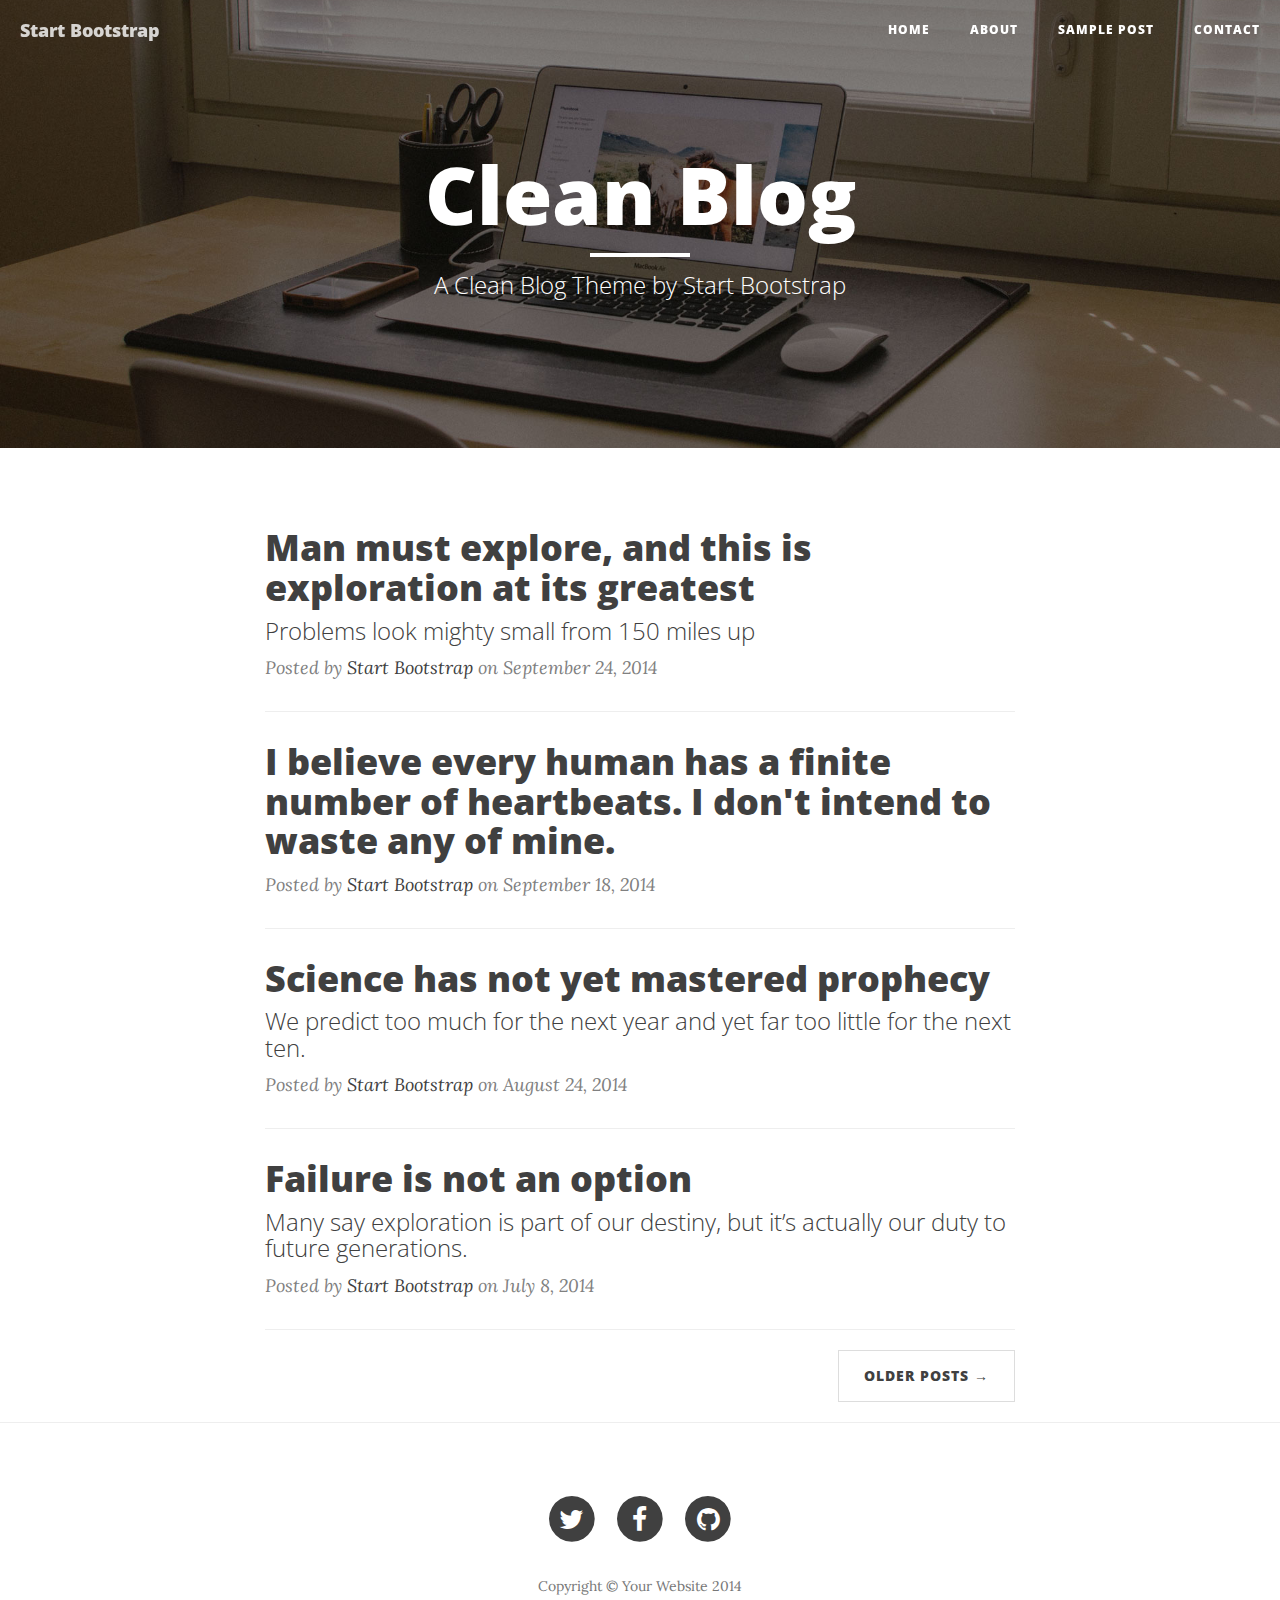
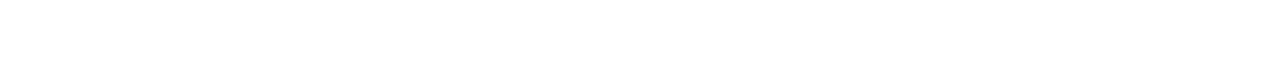
==== index.html @ 5ddb4e1a "initial site upload" ====
<!DOCTYPE html>
<html lang="en">

<head>

    <meta charset="utf-8">
    <meta http-equiv="X-UA-Compatible" content="IE=edge">
    <meta name="viewport" content="width=device-width, initial-scale=1">
    <meta name="description" content="">
    <meta name="author" content="">

    <title>Clean Blog</title>

    <!-- Bootstrap Core CSS -->
    <link href="css/bootstrap.min.css" rel="stylesheet">

    <!-- Custom CSS -->
    <link href="css/clean-blog.min.css" rel="stylesheet">

    <!-- Custom Fonts -->
    <link href="http://maxcdn.bootstrapcdn.com/font-awesome/4.1.0/css/font-awesome.min.css" rel="stylesheet" type="text/css">
    <link href='http://fonts.googleapis.com/css?family=Lora:400,700,400italic,700italic' rel='stylesheet' type='text/css'>
    <link href='http://fonts.googleapis.com/css?family=Open+Sans:300italic,400italic,600italic,700italic,800italic,400,300,600,700,800' rel='stylesheet' type='text/css'>

    <!-- HTML5 Shim and Respond.js IE8 support of HTML5 elements and media queries -->
    <!-- WARNING: Respond.js doesn't work if you view the page via file:// -->
    <!--[if lt IE 9]>
        <script src="https://oss.maxcdn.com/libs/html5shiv/3.7.0/html5shiv.js"></script>
        <script src="https://oss.maxcdn.com/libs/respond.js/1.4.2/respond.min.js"></script>
    <![endif]-->

</head>

<body>

    <!-- Navigation -->
    <nav class="navbar navbar-default navbar-custom navbar-fixed-top">
        <div class="container-fluid">
            <!-- Brand and toggle get grouped for better mobile display -->
            <div class="navbar-header page-scroll">
                <button type="button" class="navbar-toggle" data-toggle="collapse" data-target="#bs-example-navbar-collapse-1">
                    <span class="sr-only">Toggle navigation</span>
                    <span class="icon-bar"></span>
                    <span class="icon-bar"></span>
                    <span class="icon-bar"></span>
                </button>
                <a class="navbar-brand" href="index.html">Start Bootstrap</a>
            </div>

            <!-- Collect the nav links, forms, and other content for toggling -->
            <div class="collapse navbar-collapse" id="bs-example-navbar-collapse-1">
                <ul class="nav navbar-nav navbar-right">
                    <li>
                        <a href="index.html">Home</a>
                    </li>
                    <li>
                        <a href="about.html">About</a>
                    </li>
                    <li>
                        <a href="post.html">Sample Post</a>
                    </li>
                    <li>
                        <a href="contact.html">Contact</a>
                    </li>
                </ul>
            </div>
            <!-- /.navbar-collapse -->
        </div>
        <!-- /.container -->
    </nav>

    <!-- Page Header -->
    <!-- Set your background image for this header on the line below. -->
    <header class="intro-header" style="background-image: url('img/home-bg.jpg')">
        <div class="container">
            <div class="row">
                <div class="col-lg-8 col-lg-offset-2 col-md-10 col-md-offset-1">
                    <div class="site-heading">
                        <h1>Clean Blog</h1>
                        <hr class="small">
                        <span class="subheading">A Clean Blog Theme by Start Bootstrap</span>
                    </div>
                </div>
            </div>
        </div>
    </header>

    <!-- Main Content -->
    <div class="container">
        <div class="row">
            <div class="col-lg-8 col-lg-offset-2 col-md-10 col-md-offset-1">
                <div class="post-preview">
                    <a href="post.html">
                        <h2 class="post-title">
                            Man must explore, and this is exploration at its greatest
                        </h2>
                        <h3 class="post-subtitle">
                            Problems look mighty small from 150 miles up
                        </h3>
                    </a>
                    <p class="post-meta">Posted by <a href="#">Start Bootstrap</a> on September 24, 2014</p>
                </div>
                <hr>
                <div class="post-preview">
                    <a href="post.html">
                        <h2 class="post-title">
                            I believe every human has a finite number of heartbeats. I don't intend to waste any of mine.
                        </h2>
                    </a>
                    <p class="post-meta">Posted by <a href="#">Start Bootstrap</a> on September 18, 2014</p>
                </div>
                <hr>
                <div class="post-preview">
                    <a href="post.html">
                        <h2 class="post-title">
                            Science has not yet mastered prophecy
                        </h2>
                        <h3 class="post-subtitle">
                            We predict too much for the next year and yet far too little for the next ten.
                        </h3>
                    </a>
                    <p class="post-meta">Posted by <a href="#">Start Bootstrap</a> on August 24, 2014</p>
                </div>
                <hr>
                <div class="post-preview">
                    <a href="post.html">
                        <h2 class="post-title">
                            Failure is not an option
                        </h2>
                        <h3 class="post-subtitle">
                            Many say exploration is part of our destiny, but it’s actually our duty to future generations.
                        </h3>
                    </a>
                    <p class="post-meta">Posted by <a href="#">Start Bootstrap</a> on July 8, 2014</p>
                </div>
                <hr>
                <!-- Pager -->
                <ul class="pager">
                    <li class="next">
                        <a href="#">Older Posts &rarr;</a>
                    </li>
                </ul>
            </div>
        </div>
    </div>

    <hr>

    <!-- Footer -->
    <footer>
        <div class="container">
            <div class="row">
                <div class="col-lg-8 col-lg-offset-2 col-md-10 col-md-offset-1">
                    <ul class="list-inline text-center">
                        <li>
                            <a href="#">
                                <span class="fa-stack fa-lg">
                                    <i class="fa fa-circle fa-stack-2x"></i>
                                    <i class="fa fa-twitter fa-stack-1x fa-inverse"></i>
                                </span>
                            </a>
                        </li>
                        <li>
                            <a href="#">
                                <span class="fa-stack fa-lg">
                                    <i class="fa fa-circle fa-stack-2x"></i>
                                    <i class="fa fa-facebook fa-stack-1x fa-inverse"></i>
                                </span>
                            </a>
                        </li>
                        <li>
                            <a href="#">
                                <span class="fa-stack fa-lg">
                                    <i class="fa fa-circle fa-stack-2x"></i>
                                    <i class="fa fa-github fa-stack-1x fa-inverse"></i>
                                </span>
                            </a>
                        </li>
                    </ul>
                    <p class="copyright text-muted">Copyright &copy; Your Website 2014</p>
                </div>
            </div>
        </div>
    </footer>

    <!-- jQuery -->
    <script src="js/jquery.js"></script>

    <!-- Bootstrap Core JavaScript -->
    <script src="js/bootstrap.min.js"></script>

    <!-- Custom Theme JavaScript -->
    <script src="js/clean-blog.min.js"></script>

</body>

</html>
---- css/clean-blog.min.css ----
/*!
 * Clean Blog v1.0.0 (http://startbootstrap.com)
 * Copyright 2014 Start Bootstrap
 * Licensed under Apache 2.0 (https://github.com/IronSummitMedia/startbootstrap/blob/gh-pages/LICENSE)
 */

body{font-family:Lora,'Times New Roman',serif;font-size:20px;color:#404040}p{line-height:1.5;margin:30px 0}p a{text-decoration:underline}h1,h2,h3,h4,h5,h6{font-family:'Open Sans','Helvetica Neue',Helvetica,Arial,sans-serif;font-weight:800}a{color:#404040}a:hover,a:focus{color:#0085a1}a img:hover,a img:focus{cursor:zoom-in}blockquote{color:gray;font-style:italic}hr.small{max-width:100px;margin:15px auto;border-width:4px;border-color:#fff}.navbar-custom{position:absolute;top:0;left:0;width:100%;z-index:3;font-family:'Open Sans','Helvetica Neue',Helvetica,Arial,sans-serif}.navbar-custom .navbar-brand{font-weight:800}.navbar-custom .nav li a{text-transform:uppercase;font-size:12px;font-weight:800;letter-spacing:1px}@media only screen and (min-width:768px){.navbar-custom{background:0 0;border-bottom:1px solid transparent}.navbar-custom .navbar-brand{color:#fff;padding:20px}.navbar-custom .navbar-brand:hover,.navbar-custom .navbar-brand:focus{color:rgba(255,255,255,.8)}.navbar-custom .nav li a{color:#fff;padding:20px}.navbar-custom .nav li a:hover,.navbar-custom .nav li a:focus{color:rgba(255,255,255,.8)}}@media only screen and (min-width:1170px){.navbar-custom{-webkit-transition:background-color .3s;-moz-transition:background-color .3s;transition:background-color .3s;-webkit-transform:translate3d(0,0,0);-moz-transform:translate3d(0,0,0);-ms-transform:translate3d(0,0,0);-o-transform:translate3d(0,0,0);transform:translate3d(0,0,0);-webkit-backface-visibility:hidden;backface-visibility:hidden}.navbar-custom.is-fixed{position:fixed;top:-61px;background-color:rgba(255,255,255,.9);border-bottom:1px solid #f2f2f2;-webkit-transition:-webkit-transform .3s;-moz-transition:-moz-transform .3s;transition:transform .3s}.navbar-custom.is-fixed .navbar-brand{color:#404040}.navbar-custom.is-fixed .navbar-brand:hover,.navbar-custom.is-fixed .navbar-brand:focus{color:#0085a1}.navbar-custom.is-fixed .nav li a{color:#404040}.navbar-custom.is-fixed .nav li a:hover,.navbar-custom.is-fixed .nav li a:focus{color:#0085a1}.navbar-custom.is-visible{-webkit-transform:translate3d(0,100%,0);-moz-transform:translate3d(0,100%,0);-ms-transform:translate3d(0,100%,0);-o-transform:translate3d(0,100%,0);transform:translate3d(0,100%,0)}}.intro-header{background-color:gray;background:no-repeat center center;background-attachment:scroll;-webkit-background-size:cover;-moz-background-size:cover;background-size:cover;-o-background-size:cover;margin-bottom:50px}.intro-header .site-heading,.intro-header .post-heading,.intro-header .page-heading{padding:100px 0 50px;color:#fff}@media only screen and (min-width:768px){.intro-header .site-heading,.intro-header .post-heading,.intro-header .page-heading{padding:150px 0}}.intro-header .site-heading,.intro-header .page-heading{text-align:center}.intro-header .site-heading h1,.intro-header .page-heading h1{margin-top:0;font-size:50px}.intro-header .site-heading .subheading,.intro-header .page-heading .subheading{font-size:24px;line-height:1.1;display:block;font-family:'Open Sans','Helvetica Neue',Helvetica,Arial,sans-serif;font-weight:300;margin:10px 0 0}@media only screen and (min-width:768px){.intro-header .site-heading h1,.intro-header .page-heading h1{font-size:80px}}.intro-header .post-heading h1{font-size:35px}.intro-header .post-heading .subheading,.intro-header .post-heading .meta{line-height:1.1;display:block}.intro-header .post-heading .subheading{font-family:'Open Sans','Helvetica Neue',Helvetica,Arial,sans-serif;font-size:24px;margin:10px 0 30px;font-weight:600}.intro-header .post-heading .meta{font-family:Lora,'Times New Roman',serif;font-style:italic;font-weight:300;font-size:20px}.intro-header .post-heading .meta a{color:#fff}@media only screen and (min-width:768px){.intro-header .post-heading h1{font-size:55px}.intro-header .post-heading .subheading{font-size:30px}}.post-preview>a{color:#404040}.post-preview>a:hover,.post-preview>a:focus{text-decoration:none;color:#0085a1}.post-preview>a>.post-title{font-size:30px;margin-top:30px;margin-bottom:10px}.post-preview>a>.post-subtitle{margin:0;font-weight:300;margin-bottom:10px}.post-preview>.post-meta{color:gray;font-size:18px;font-style:italic;margin-top:0}.post-preview>.post-meta>a{text-decoration:none;color:#404040}.post-preview>.post-meta>a:hover,.post-preview>.post-meta>a:focus{color:#0085a1;text-decoration:underline}@media only screen and (min-width:768px){.post-preview>a>.post-title{font-size:36px}}.section-heading{font-size:36px;margin-top:60px;font-weight:700}.caption{text-align:center;font-size:14px;padding:10px;font-style:italic;margin:0;display:block;border-bottom-right-radius:5px;border-bottom-left-radius:5px}footer{padding:50px 0 65px}footer .list-inline{margin:0;padding:0}footer .copyright{font-size:14px;text-align:center;margin-bottom:0}.floating-label-form-group{font-size:14px;position:relative;margin-bottom:0;padding-bottom:.5em;border-bottom:1px solid #eee}.floating-label-form-group input,.floating-label-form-group textarea{z-index:1;position:relative;padding-right:0;padding-left:0;border:none;border-radius:0;font-size:1.5em;background:0 0;box-shadow:none!important;resize:none}.floating-label-form-group label{display:block;z-index:0;position:relative;top:2em;margin:0;font-size:.85em;line-height:1.764705882em;vertical-align:middle;vertical-align:baseline;opacity:0;-webkit-transition:top .3s ease,opacity .3s ease;-moz-transition:top .3s ease,opacity .3s ease;-ms-transition:top .3s ease,opacity .3s ease;transition:top .3s ease,opacity .3s ease}.floating-label-form-group::not(:first-child){padding-left:14px;border-left:1px solid #eee}.floating-label-form-group-with-value label{top:0;opacity:1}.floating-label-form-group-with-focus label{color:#0085a1}form .row:first-child .floating-label-form-group{border-top:1px solid #eee}.btn{font-family:'Open Sans','Helvetica Neue',Helvetica,Arial,sans-serif;text-transform:uppercase;font-size:14px;font-weight:800;letter-spacing:1px;border-radius:0;padding:15px 25px}.btn-lg{font-size:16px;padding:25px 35px}.btn-default:hover,.btn-default:focus{background-color:#0085a1;border:1px solid #0085a1;color:#fff}.pager{margin:20px 0 0}.pager li>a,.pager li>span{font-family:'Open Sans','Helvetica Neue',Helvetica,Arial,sans-serif;text-transform:uppercase;font-size:14px;font-weight:800;letter-spacing:1px;padding:15px 25px;background-color:#fff;border-radius:0}.pager li>a:hover,.pager li>a:focus{color:#fff;background-color:#0085a1;border:1px solid #0085a1}.pager .disabled>a,.pager .disabled>a:hover,.pager .disabled>a:focus,.pager .disabled>span{color:gray;background-color:#404040;cursor:not-allowed}::-moz-selection{color:#fff;text-shadow:none;background:#0085a1}::selection{color:#fff;text-shadow:none;background:#0085a1}img::selection{color:#fff;background:0 0}img::-moz-selection{color:#fff;background:0 0}body{webkit-tap-highlight-color:#0085a1}
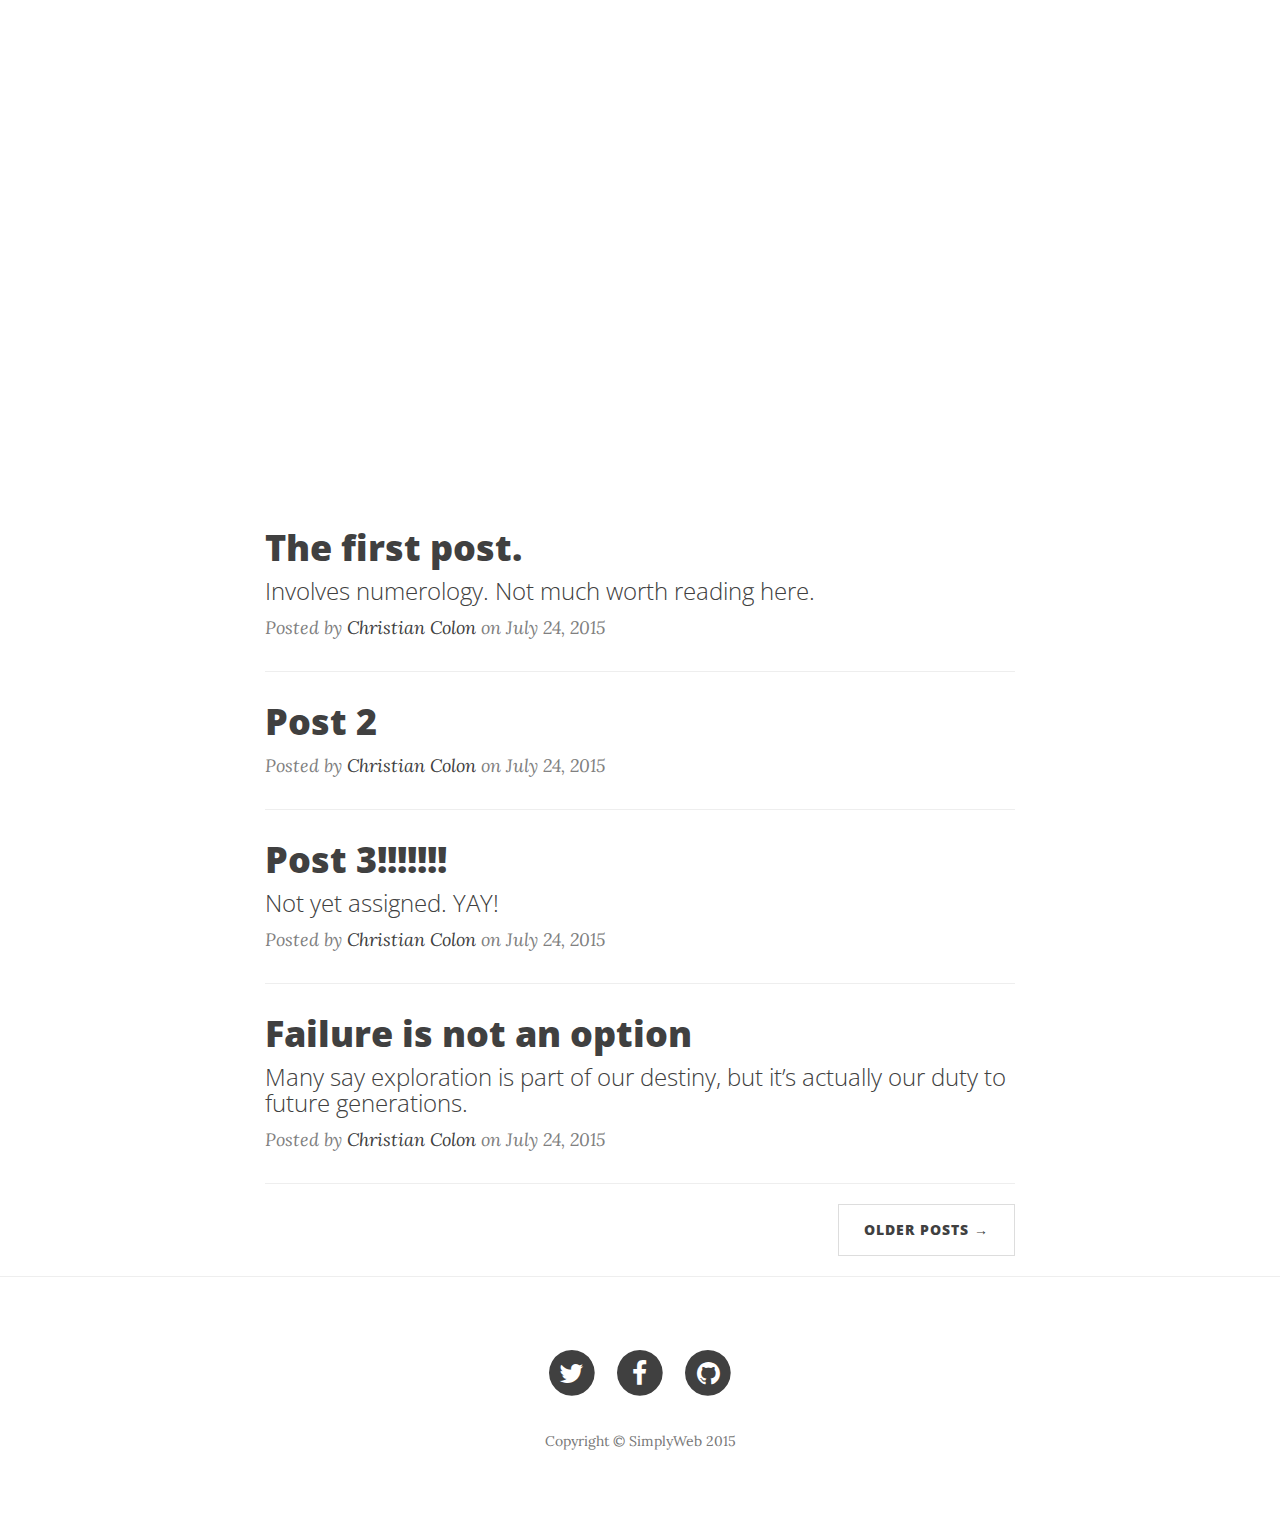
==== commit dc5ed15c: "Merge pull request #1 from SimplyWeb/master" ====
--- a/index.html
+++ b/index.html
@@ -9,7 +9,7 @@
     <meta name="description" content="">
     <meta name="author" content="">
 
-    <title>Clean Blog</title>
+    <title>Christian Colon's Blog</title>
 
     <!-- Bootstrap Core CSS -->
     <link href="css/bootstrap.min.css" rel="stylesheet">
@@ -71,14 +71,14 @@
 
     <!-- Page Header -->
     <!-- Set your background image for this header on the line below. -->
-    <header class="intro-header" style="background-image: url('img/home-bg.jpg')">
+    <header class="intro-header" style="background-image: url('img/laptop-notebook-technology-computer.jpg')">
         <div class="container">
             <div class="row">
                 <div class="col-lg-8 col-lg-offset-2 col-md-10 col-md-offset-1">
                     <div class="site-heading">
-                        <h1>Clean Blog</h1>
+                        <h1>Witty Blog Title</h1>
                         <hr class="small">
-                        <span class="subheading">A Clean Blog Theme by Start Bootstrap</span>
+                        <span class="subheading">A Blog Written Against the Author's Will</span>
                     </div>
                 </div>
             </div>
@@ -92,34 +92,34 @@
                 <div class="post-preview">
                     <a href="post.html">
                         <h2 class="post-title">
-                            Man must explore, and this is exploration at its greatest
+                            The first post.
                         </h2>
                         <h3 class="post-subtitle">
-                            Problems look mighty small from 150 miles up
+                            Involves numerology. Not much worth reading here.
                         </h3>
                     </a>
-                    <p class="post-meta">Posted by <a href="#">Start Bootstrap</a> on September 24, 2014</p>
+                    <p class="post-meta">Posted by <a href="#">Christian Colon</a> on July 24, 2015</p>
                 </div>
                 <hr>
                 <div class="post-preview">
                     <a href="post.html">
                         <h2 class="post-title">
-                            I believe every human has a finite number of heartbeats. I don't intend to waste any of mine.
+                            Post 2
                         </h2>
                     </a>
-                    <p class="post-meta">Posted by <a href="#">Start Bootstrap</a> on September 18, 2014</p>
+                    <p class="post-meta">Posted by <a href="#">Christian Colon</a> on July 24, 2015</p>
                 </div>
                 <hr>
                 <div class="post-preview">
                     <a href="post.html">
                         <h2 class="post-title">
-                            Science has not yet mastered prophecy
+                            Post 3!!!!!!!
                         </h2>
                         <h3 class="post-subtitle">
-                            We predict too much for the next year and yet far too little for the next ten.
+                            Not yet assigned. YAY!
                         </h3>
                     </a>
-                    <p class="post-meta">Posted by <a href="#">Start Bootstrap</a> on August 24, 2014</p>
+                    <p class="post-meta">Posted by <a href="#">Christian Colon</a> on July 24, 2015</p>
                 </div>
                 <hr>
                 <div class="post-preview">
@@ -131,7 +131,7 @@
                             Many say exploration is part of our destiny, but it’s actually our duty to future generations.
                         </h3>
                     </a>
-                    <p class="post-meta">Posted by <a href="#">Start Bootstrap</a> on July 8, 2014</p>
+                    <p class="post-meta">Posted by <a href="#">Christian Colon</a> on July 24, 2015</p>
                 </div>
                 <hr>
                 <!-- Pager -->
@@ -177,7 +177,7 @@
                             </a>
                         </li>
                     </ul>
-                    <p class="copyright text-muted">Copyright &copy; Your Website 2014</p>
+                    <p class="copyright text-muted">Copyright &copy; SimplyWeb 2015</p>
                 </div>
             </div>
         </div>
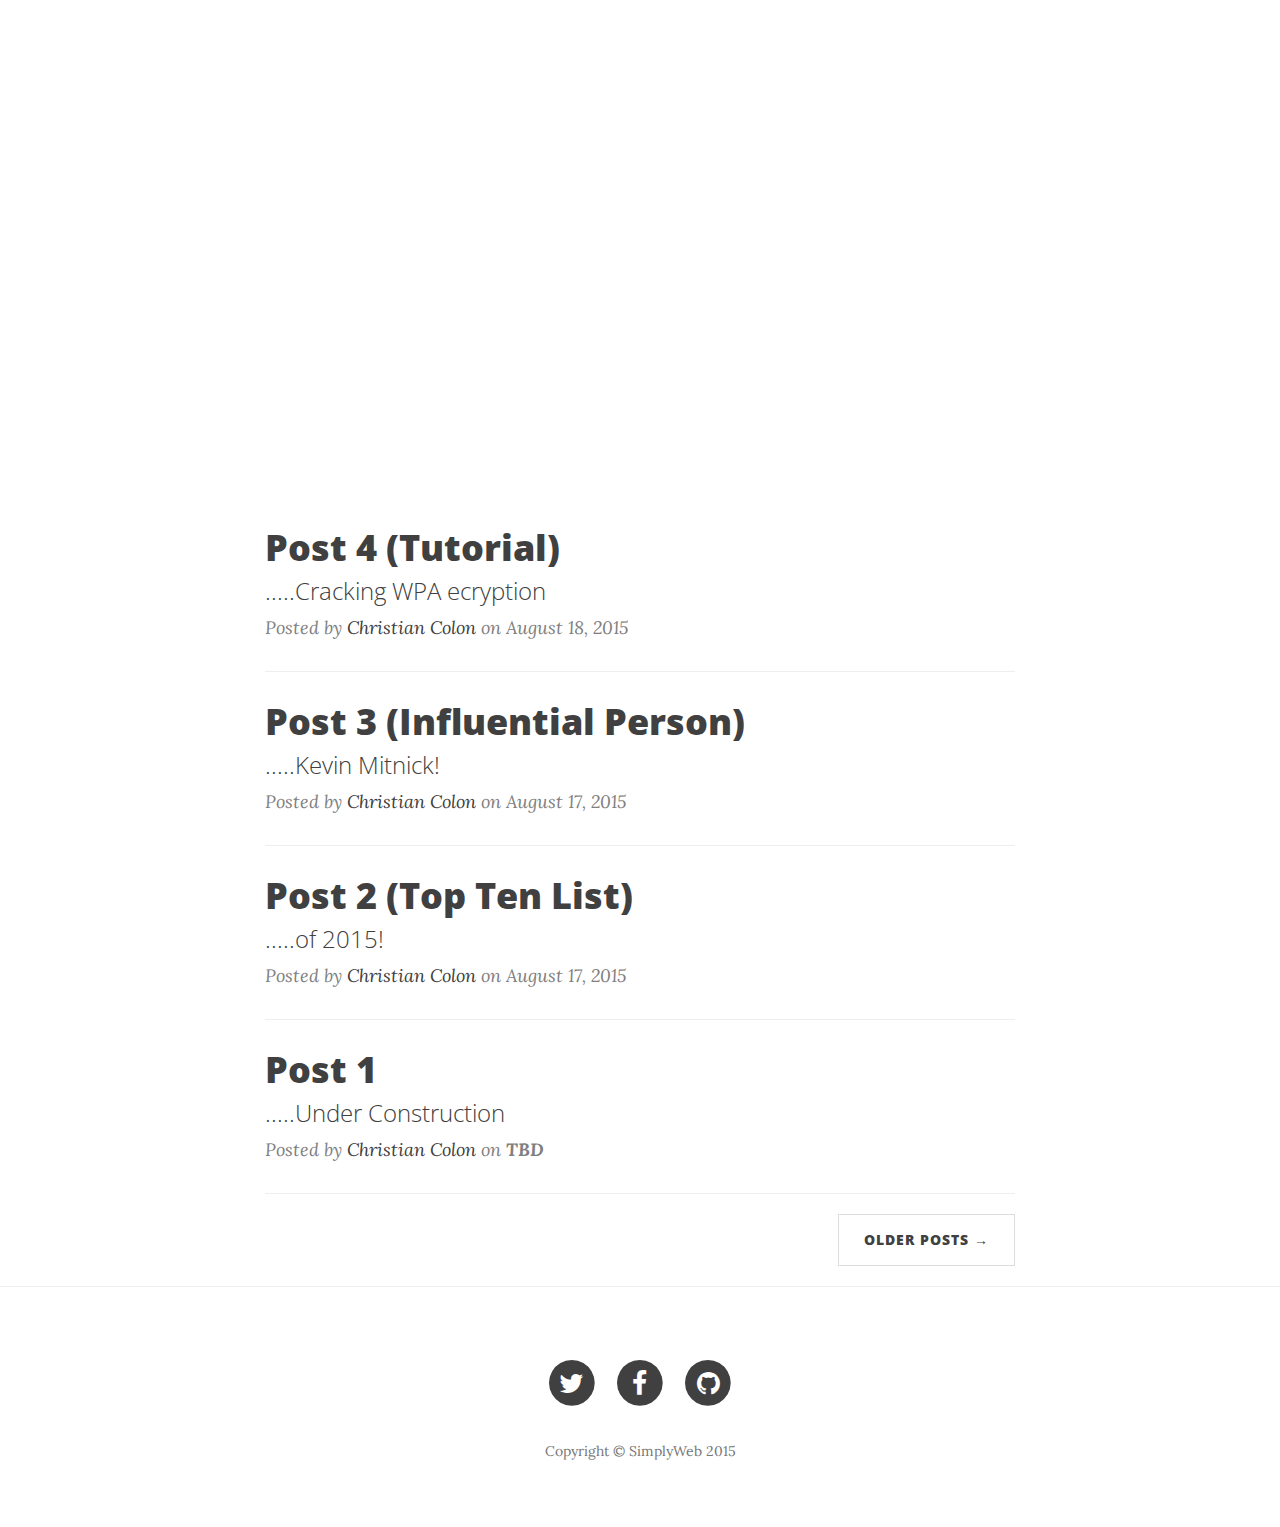
==== commit 1ce96ef3: "Merge pull request #2 from SimplyWeb/gh-pages" ====
--- a/index.html
+++ b/index.html
@@ -44,7 +44,7 @@
                     <span class="icon-bar"></span>
                     <span class="icon-bar"></span>
                 </button>
-                <a class="navbar-brand" href="index.html">Start Bootstrap</a>
+                <a class="navbar-brand" href="index.html">Blog</a>
             </div>
 
             <!-- Collect the nav links, forms, and other content for toggling -->
@@ -57,9 +57,6 @@
                         <a href="about.html">About</a>
                     </li>
                     <li>
-                        <a href="post.html">Sample Post</a>
-                    </li>
-                    <li>
                         <a href="contact.html">Contact</a>
                     </li>
                 </ul>
@@ -71,14 +68,14 @@
 
     <!-- Page Header -->
     <!-- Set your background image for this header on the line below. -->
-    <header class="intro-header" style="background-image: url('img/laptop-notebook-technology-computer.jpg')">
+    <header class="intro-header" id="img" style="background-image: url('img/laptop-notebook-technology-computer.jpg')">
         <div class="container">
             <div class="row">
                 <div class="col-lg-8 col-lg-offset-2 col-md-10 col-md-offset-1">
                     <div class="site-heading">
                         <h1>Witty Blog Title</h1>
                         <hr class="small">
-                        <span class="subheading">A Blog Written Against the Author's Will</span>
+                        <span class="subheading">Blog for Corperate Comunications II</span>
                     </div>
                 </div>
             </div>
@@ -89,51 +86,59 @@
     <div class="container">
         <div class="row">
             <div class="col-lg-8 col-lg-offset-2 col-md-10 col-md-offset-1">
+               
+                 <div class="post-preview">
+                    <a href="post3.html">
+                        <h2 class="post-title">
+                            Post 4 (Tutorial)
+                        </h2>
+                        <h3 class="post-subtitle">
+                           .....Cracking WPA ecryption
+                        </h3>
+                    </a>
+                    <p class="post-meta">Posted by <a href="#">Christian Colon</a> on August 18, 2015</p>
+                </div>
+                <hr>
+                 <div class="post-preview">
+                    <a href="post2.html">
+                        <h2 class="post-title">
+                            Post 3 (Influential Person)
+                        </h2>
+                        <h3 class="post-subtitle">
+                            .....Kevin Mitnick!
+                        </h3>
+                    </a>
+                    <p class="post-meta">Posted by <a href="#">Christian Colon</a> on August 17, 2015</p>
+                </div>
+                <hr>
                 <div class="post-preview">
                     <a href="post.html">
                         <h2 class="post-title">
-                            The first post.
-                        </h2>
-                        <h3 class="post-subtitle">
-                            Involves numerology. Not much worth reading here.
-                        </h3>
-                    </a>
-                    <p class="post-meta">Posted by <a href="#">Christian Colon</a> on July 24, 2015</p>
-                </div>
-                <hr>
-                <div class="post-preview">
+                            Post 2 (Top Ten List)
+                        </h2>
+                        <h3 class="post-subtitle">
+                            .....of 2015!
+                        </h3>
+                    </a>
+                    <p class="post-meta">Posted by <a href="#">Christian Colon</a> on August 17, 2015</p>
+                </div>
+                <hr>
+                 <div class="post-preview">
                     <a href="post.html">
                         <h2 class="post-title">
-                            Post 2
-                        </h2>
-                    </a>
-                    <p class="post-meta">Posted by <a href="#">Christian Colon</a> on July 24, 2015</p>
-                </div>
-                <hr>
-                <div class="post-preview">
-                    <a href="post.html">
-                        <h2 class="post-title">
-                            Post 3!!!!!!!
-                        </h2>
-                        <h3 class="post-subtitle">
-                            Not yet assigned. YAY!
-                        </h3>
-                    </a>
-                    <p class="post-meta">Posted by <a href="#">Christian Colon</a> on July 24, 2015</p>
-                </div>
-                <hr>
-                <div class="post-preview">
-                    <a href="post.html">
-                        <h2 class="post-title">
-                            Failure is not an option
-                        </h2>
-                        <h3 class="post-subtitle">
-                            Many say exploration is part of our destiny, but it’s actually our duty to future generations.
-                        </h3>
-                    </a>
-                    <p class="post-meta">Posted by <a href="#">Christian Colon</a> on July 24, 2015</p>
-                </div>
-                <hr>
+                            Post 1
+                        </h2>
+                        <h3 class="post-subtitle">
+                           .....Under Construction
+                        </h3>
+                    </a>
+                    <p class="post-meta">Posted by <a href="#">Christian Colon</a> on <strong>TBD</strong></p>
+                </div>
+                <hr>
+                
+                
+                
+               
                 <!-- Pager -->
                 <ul class="pager">
                     <li class="next">
@@ -181,6 +186,28 @@
                 </div>
             </div>
         </div>
+        <style type="text/css">
+
+         #img{
+        -moz-transform: scaleX(-1);
+        -o-transform: scaleX(-1);
+        -webkit-transform: scaleX(-1);
+        transform: scaleX(-1);
+        filter: FlipH;
+        -ms-filter: "FlipH";
+
+        }
+        .site-heading{
+        -moz-transform: scaleX(-1);
+        -o-transform: scaleX(-1);
+        -webkit-transform: scaleX(-1);
+        transform: scaleX(-1);
+        filter: FlipH;
+        -ms-filter: "FlipH";
+
+        }
+
+        </style>
     </footer>
 
     <!-- jQuery -->
